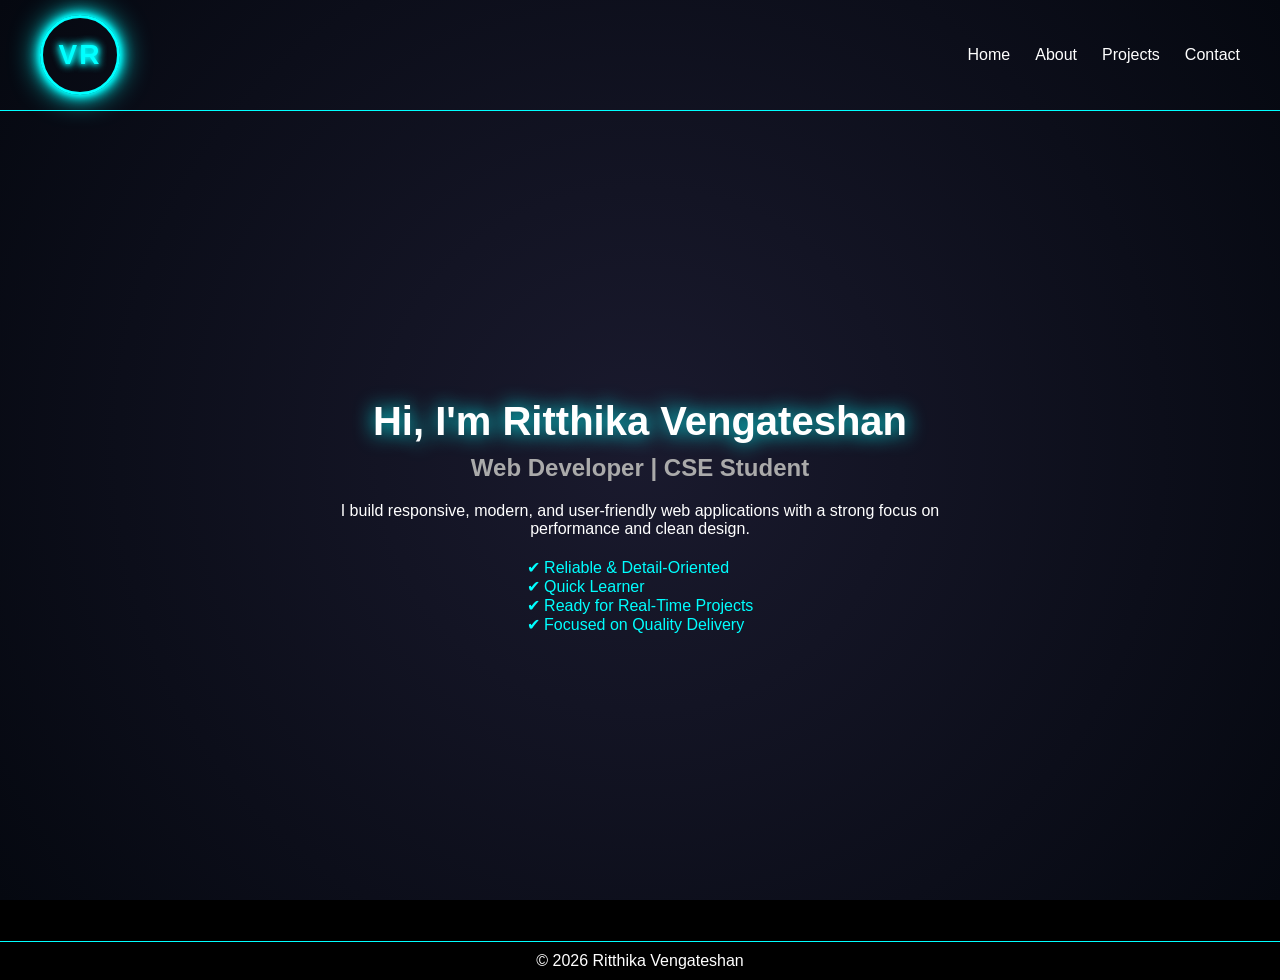
==== index.html @ e11b3d2c "Update index.html" ====
<!DOCTYPE html>
<html>
<head>
<title>Home</title>
<link rel="stylesheet" href="style.css">
</head>
<body>

    <div class="particles" id="particles"></div>
<header>
<nav>
    <div class="logo">VR</div>
    <ul>
        <li><a href="index.html">Home</a></li>
        <li><a href="about.html">About</a></li>
        <li><a href="projects.html">Projects</a></li>
        <li><a href="contact.html">Contact</a></li>
    </ul>
</nav>
</header>

<section class="hero">
    <h1>Hi, I'm Ritthika Vengateshan</h1>
    <h2>Web Developer | CSE Student</h2>

    <p class="intro">
        I build responsive, modern, and user-friendly web applications 
        with a strong focus on performance and clean design.
    </p>

    <p class="trust">
        ✔ Reliable & Detail-Oriented <br>
        ✔ Quick Learner <br>
        ✔ Ready for Real-Time Projects <br>
        ✔ Focused on Quality Delivery
    </p>
</section>

<footer>
    <p>© 2026 Ritthika Vengateshan</p>
</footer>
<script>
        // Simple Particle Generator
        const container = document.getElementById('particles');
        for (let i = 0; i < 50; i++) {
            const p = document.createElement('div');
            p.className = 'particle';
            p.style.left = Math.random() * 100 + '%';
            p.style.top = Math.random() * 100 + '%';
            p.style.width = p.style.height = Math.random() * 5 + 'px';
            p.style.animationDuration = (Math.random() * 10 + 10) + 's';
            p.style.animationDelay = (Math.random() * 5) + 's';
            container.appendChild(p);
        }
    </script>
</body>
</html>
---- style.css ----
* {
    margin: 0;
    padding: 0;
    box-sizing: border-box;
    font-family: 'Segoe UI', sans-serif;
}

body {
    background: #000;
    color: #fff;
}

/* NAVBAR */
nav {
    display: flex;
    justify-content: space-between;
    align-items: center;
    padding: 15px 40px;
    border-bottom: 1px solid #0ff;
}

/* LOGO - BIG NEON STYLE */
.logo {
    width: 80px;
    height: 80px;
    border-radius: 50%;
    
    display: flex;
    justify-content: center;
    align-items: center;

    font-size: 28px;
    font-weight: bold;
    letter-spacing: 2px;

    color: #0ff;
    border: 3px solid #0ff;

    /* NEON GLOW */
    box-shadow:
        0 0 5px #0ff,
        0 0 10px #0ff,
        0 0 15px #0ff,
        0 0 30px #0ff;

    text-shadow:
        0 0 5px #0ff,
        0 0 10px #0ff,
        0 0 10px #0ff;

    transition: 0.3s;
}

/* HOVER EFFECT */
.logo:hover {
    transform: scale(1.1);
    box-shadow:
        0 0 10px #0ff,
        0 0 25px #0ff,
        0 0 50px #0ff,
        0 0 100px #0ff;
}

/* NAV LINKS */
nav ul {
    display: flex;
    list-style: none;
}

nav ul li {
    margin-left: 25px;
}

nav ul li a {
    text-decoration: none;
    color: #fff;
    transition: 0.3s;
}

nav ul li a:hover {
    color: #0ff;
    text-shadow: 0 0 10px #0ff;
}

/* HERO */
.hero {
    height: 90vh;
    display: flex;
    justify-content: center;
    align-items: center;
    flex-direction: column;
}

.hero h1 {
    font-size: 40px;
    text-shadow: 0 0 20px #0ff;
}

.hero h2 {
    margin-top: 10px;
    color: #aaa;
}

.intro {
    margin-top: 20px;
    max-width: 600px;
    text-align: center;
}

.trust {
    margin-top: 20px;
    color: #0ff;
}

/* SECTION */
section {
    padding: 50px;
}

/* BOX */
.box {
    background: #111;
    padding: 20px;
    margin-top: 20px;
    border-radius: 10px;
    border: 1px solid #0ff;
    box-shadow: 0 0 10px rgba(0,255,255,0.3);
}

/* FORM */
input, textarea {
    width: 100%;
    padding: 10px;
    margin-top: 10px;
    background: #000;
    border: 1px solid #0ff;
    color: #fff;
}

button {
    margin-top: 10px;
    padding: 10px;
    background: #0ff;
    border: none;
    cursor: pointer;
    font-weight: bold;
}

button:hover {
    box-shadow: 0 0 15px #0ff;
}
/* --- BACKGROUND ANIMATION --- */
        .particles {
            position: fixed;
            top: 0; left: 0; width: 100%; height: 100%;
            z-index: -1;
            background: radial-gradient(circle at 50% 50%, #1a1a2e 0%, #050810 100%);
        }

        .particle {
            position: absolute;
            background: var(--accent);
            border-radius: 50%;
            opacity: 0.3;
            animation: float 20s infinite linear;
        }

        @keyframes float {
            0% { transform: translateY(0) translateX(0); }
            100% { transform: translateY(-100vh) translateX(50px); }
        }

/* FOOTER */
footer {
    text-align: center;
    padding: 10px;
    border-top: 1px solid #0ff;
    margin-top: 20px;
}
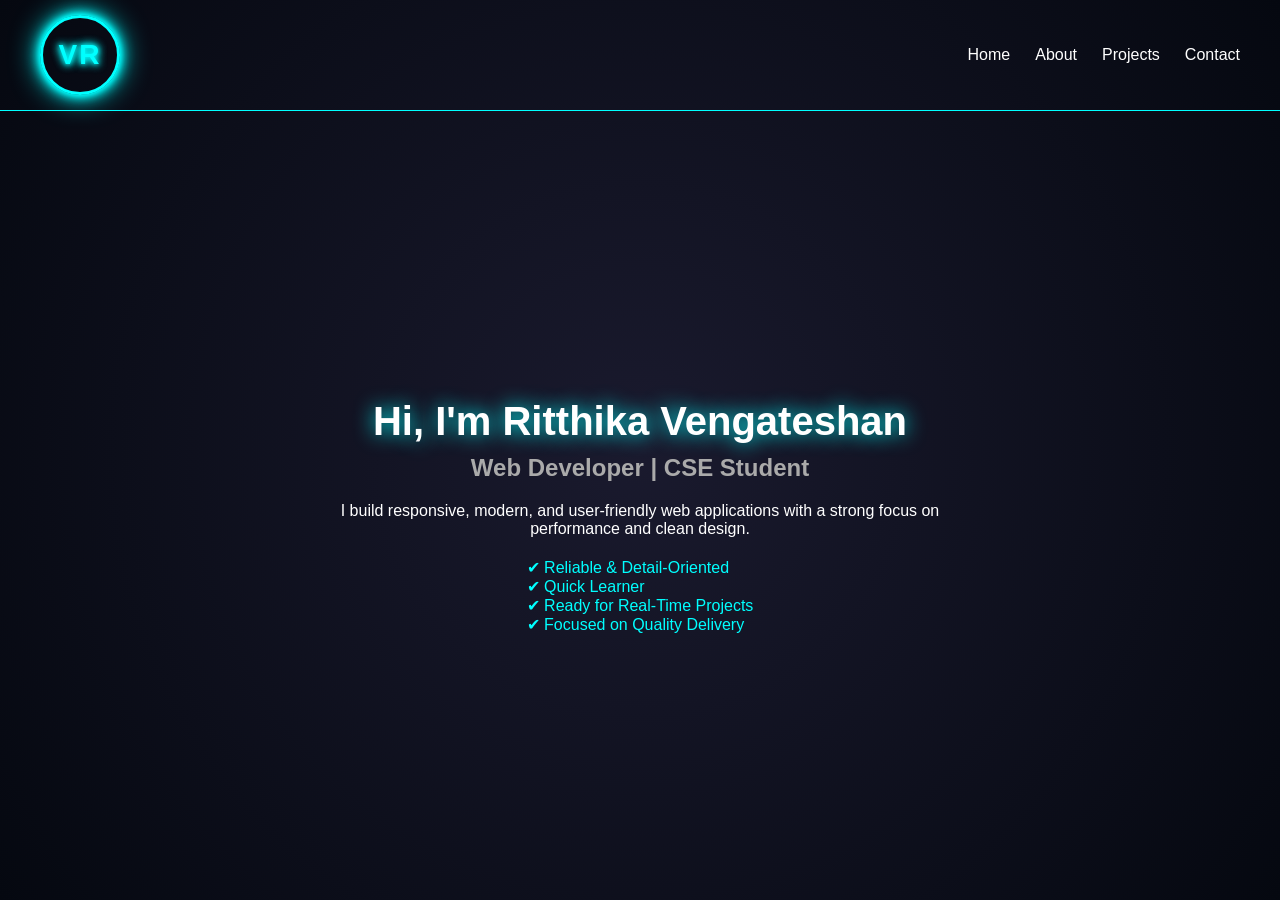
==== commit 11a05956: "Update index.html" ====
--- a/index.html
+++ b/index.html
@@ -6,7 +6,7 @@
 </head>
 <body>
 
-    <div class="particles" id="particles"></div>
+    <div class="particles" id="particles">
 <header>
 <nav>
     <div class="logo">VR</div>
@@ -39,6 +39,7 @@
 <footer>
     <p>© 2026 Ritthika Vengateshan</p>
 </footer>
+        </div>
 <script>
         // Simple Particle Generator
         const container = document.getElementById('particles');
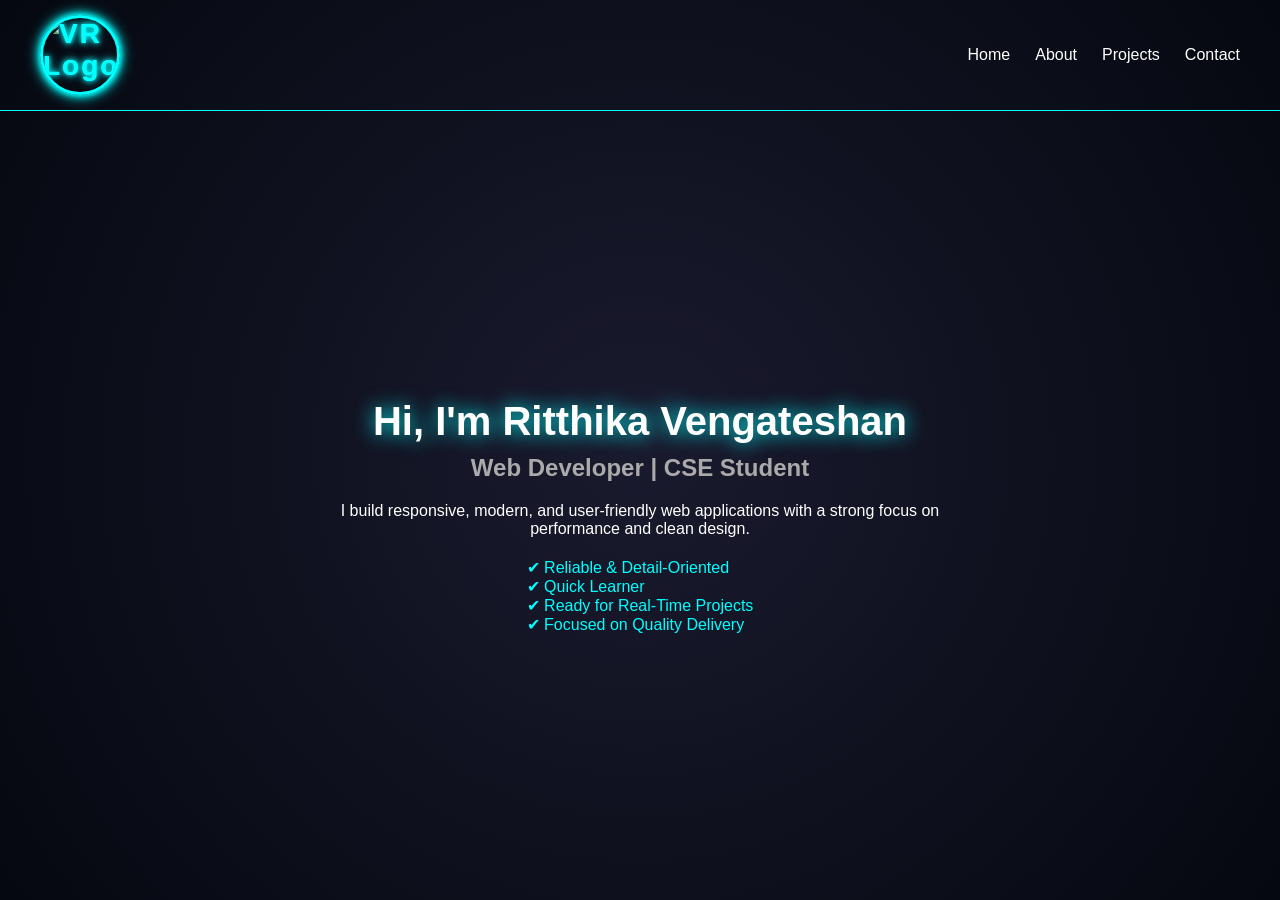
==== commit 2419df37: "Update index.html" ====
--- a/index.html
+++ b/index.html
@@ -9,7 +9,9 @@
     <div class="particles" id="particles">
 <header>
 <nav>
-    <div class="logo">VR</div>
+    <!-- <div class="logo">VR</div> -->
+     <img src="images/vr-logo.png" alt="VR Logo" class="logo">
+
     <ul>
         <li><a href="index.html">Home</a></li>
         <li><a href="about.html">About</a></li>
--- a/style.css
+++ b/style.css
@@ -38,14 +38,14 @@
 
     /* NEON GLOW */
     box-shadow:
+        0 0 0px #0ff,
         0 0 5px #0ff,
         0 0 10px #0ff,
-        0 0 15px #0ff,
-        0 0 30px #0ff;
+        0 0 15px #0ff;
 
     text-shadow:
+        0 0 0px #0ff,
         0 0 5px #0ff,
-        0 0 10px #0ff,
         0 0 10px #0ff;
 
     transition: 0.3s;
@@ -55,10 +55,10 @@
 .logo:hover {
     transform: scale(1.1);
     box-shadow:
-        0 0 10px #0ff,
-        0 0 25px #0ff,
-        0 0 50px #0ff,
-        0 0 100px #0ff;
+        0 0 5px #0ff,
+        0 0 15px #0ff,
+        0 0 30px #0ff,
+        0 0 50px #0ff;
 }
 
 /* NAV LINKS */
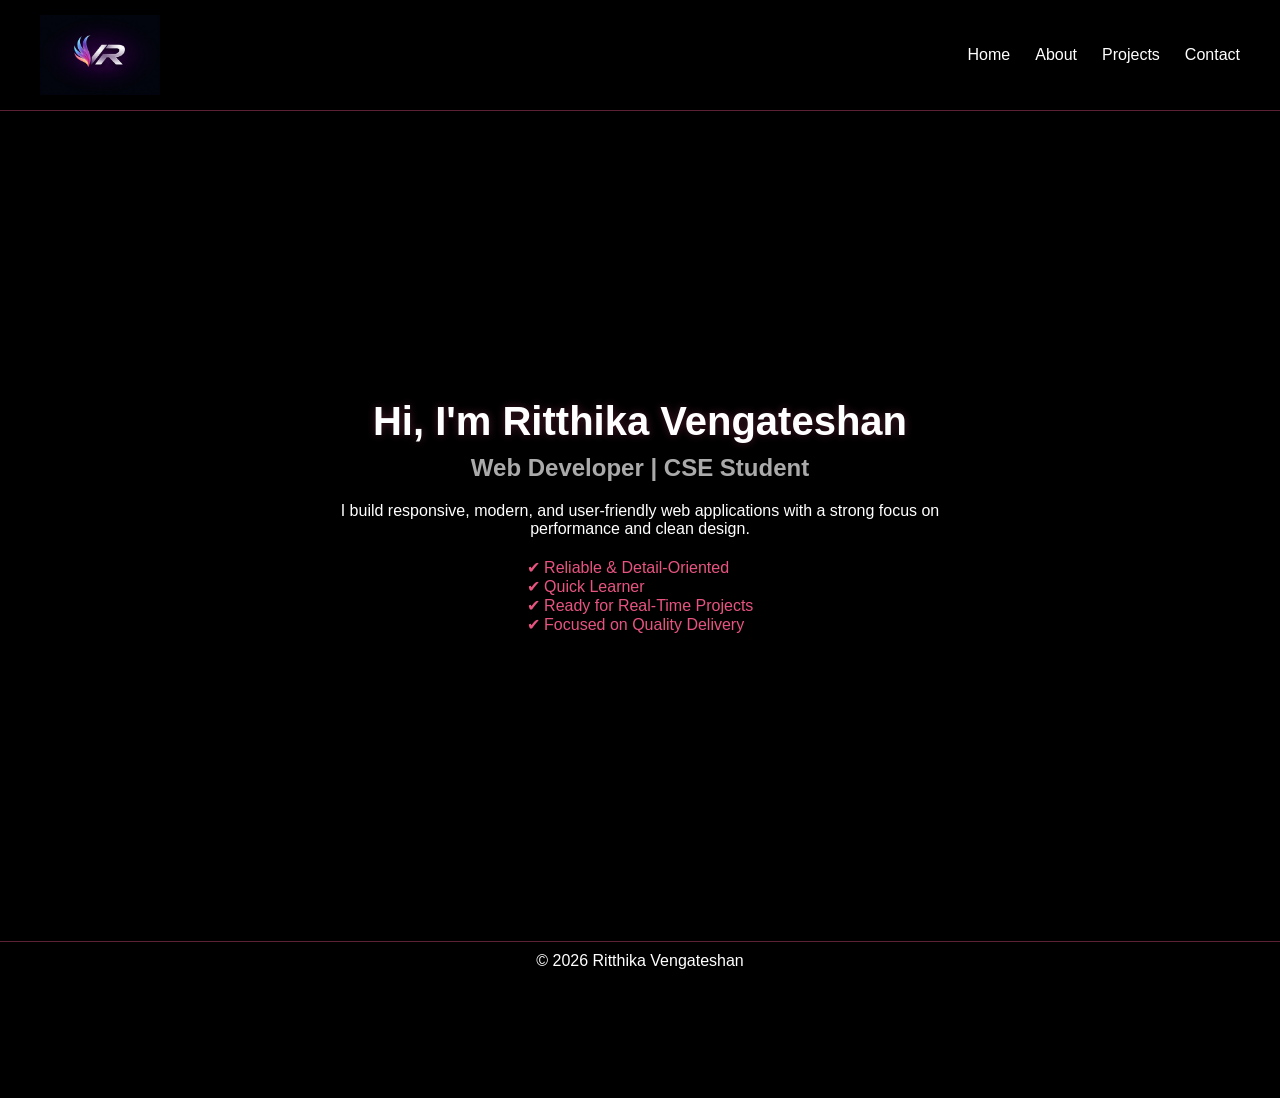
==== commit 067c102c: "Update index.html" ====
--- a/index.html
+++ b/index.html
@@ -10,7 +10,7 @@
 <header>
 <nav>
     <!-- <div class="logo">VR</div> -->
-     <img src="images/vr-logo.png" alt="VR Logo" class="logo">
+     <img src="Futuristic VR logo design.png" alt="VR Logo" class="logo">
 
     <ul>
         <li><a href="index.html">Home</a></li>
--- a/style.css
+++ b/style.css
@@ -1,3 +1,4 @@
+/* RESET */
 * {
     margin: 0;
     padding: 0;
@@ -5,6 +6,12 @@
     font-family: 'Segoe UI', sans-serif;
 }
 
+/* THEME */
+:root {
+    --accent: #e75480; /* soft pink */
+}
+
+/* BODY */
 body {
     background: #000;
     color: #fff;
@@ -16,49 +23,21 @@
     justify-content: space-between;
     align-items: center;
     padding: 15px 40px;
-    border-bottom: 1px solid #0ff;
+    border-bottom: 1px solid rgba(231, 84, 128, 0.4);
 }
 
-/* LOGO - BIG NEON STYLE */
+/* LOGO IMAGE (NO CIRCLE) */
 .logo {
-    width: 80px;
-    height: 80px;
-    border-radius: 50%;
-    
-    display: flex;
-    justify-content: center;
-    align-items: center;
-
-    font-size: 28px;
-    font-weight: bold;
-    letter-spacing: 2px;
-
-    color: #0ff;
-    border: 3px solid #0ff;
-
-    /* NEON GLOW */
-    box-shadow:
-        0 0 0px #0ff,
-        0 0 5px #0ff,
-        0 0 10px #0ff,
-        0 0 15px #0ff;
-
-    text-shadow:
-        0 0 0px #0ff,
-        0 0 5px #0ff,
-        0 0 10px #0ff;
-
+    width: 120px;
+    height: auto;
+    border: none;
+    box-shadow: none;
     transition: 0.3s;
 }
 
-/* HOVER EFFECT */
 .logo:hover {
-    transform: scale(1.1);
-    box-shadow:
-        0 0 5px #0ff,
-        0 0 15px #0ff,
-        0 0 30px #0ff,
-        0 0 50px #0ff;
+    transform: scale(1.05);
+    filter: brightness(1.1);
 }
 
 /* NAV LINKS */
@@ -78,8 +57,7 @@
 }
 
 nav ul li a:hover {
-    color: #0ff;
-    text-shadow: 0 0 10px #0ff;
+    color: var(--accent);
 }
 
 /* HERO */
@@ -93,7 +71,7 @@
 
 .hero h1 {
     font-size: 40px;
-    text-shadow: 0 0 20px #0ff;
+    text-shadow: 0 0 8px rgba(231, 84, 128, 0.3);
 }
 
 .hero h2 {
@@ -109,7 +87,7 @@
 
 .trust {
     margin-top: 20px;
-    color: #0ff;
+    color: var(--accent);
 }
 
 /* SECTION */
@@ -123,8 +101,8 @@
     padding: 20px;
     margin-top: 20px;
     border-radius: 10px;
-    border: 1px solid #0ff;
-    box-shadow: 0 0 10px rgba(0,255,255,0.3);
+    border: 1px solid rgba(231, 84, 128, 0.4);
+    box-shadow: 0 0 6px rgba(231, 84, 128, 0.2);
 }
 
 /* FORM */
@@ -133,47 +111,28 @@
     padding: 10px;
     margin-top: 10px;
     background: #000;
-    border: 1px solid #0ff;
+    border: 1px solid rgba(231, 84, 128, 0.4);
     color: #fff;
 }
 
 button {
     margin-top: 10px;
     padding: 10px;
-    background: #0ff;
+    background: var(--accent);
     border: none;
     cursor: pointer;
     font-weight: bold;
+    color: #fff;
 }
 
 button:hover {
-    box-shadow: 0 0 15px #0ff;
+    box-shadow: 0 0 8px rgba(231, 84, 128, 0.4);
 }
-/* --- BACKGROUND ANIMATION --- */
-        .particles {
-            position: fixed;
-            top: 0; left: 0; width: 100%; height: 100%;
-            z-index: -1;
-            background: radial-gradient(circle at 50% 50%, #1a1a2e 0%, #050810 100%);
-        }
-
-        .particle {
-            position: absolute;
-            background: var(--accent);
-            border-radius: 50%;
-            opacity: 0.3;
-            animation: float 20s infinite linear;
-        }
-
-        @keyframes float {
-            0% { transform: translateY(0) translateX(0); }
-            100% { transform: translateY(-100vh) translateX(50px); }
-        }
 
 /* FOOTER */
 footer {
     text-align: center;
     padding: 10px;
-    border-top: 1px solid #0ff;
+    border-top: 1px solid rgba(231, 84, 128, 0.4);
     margin-top: 20px;
 }
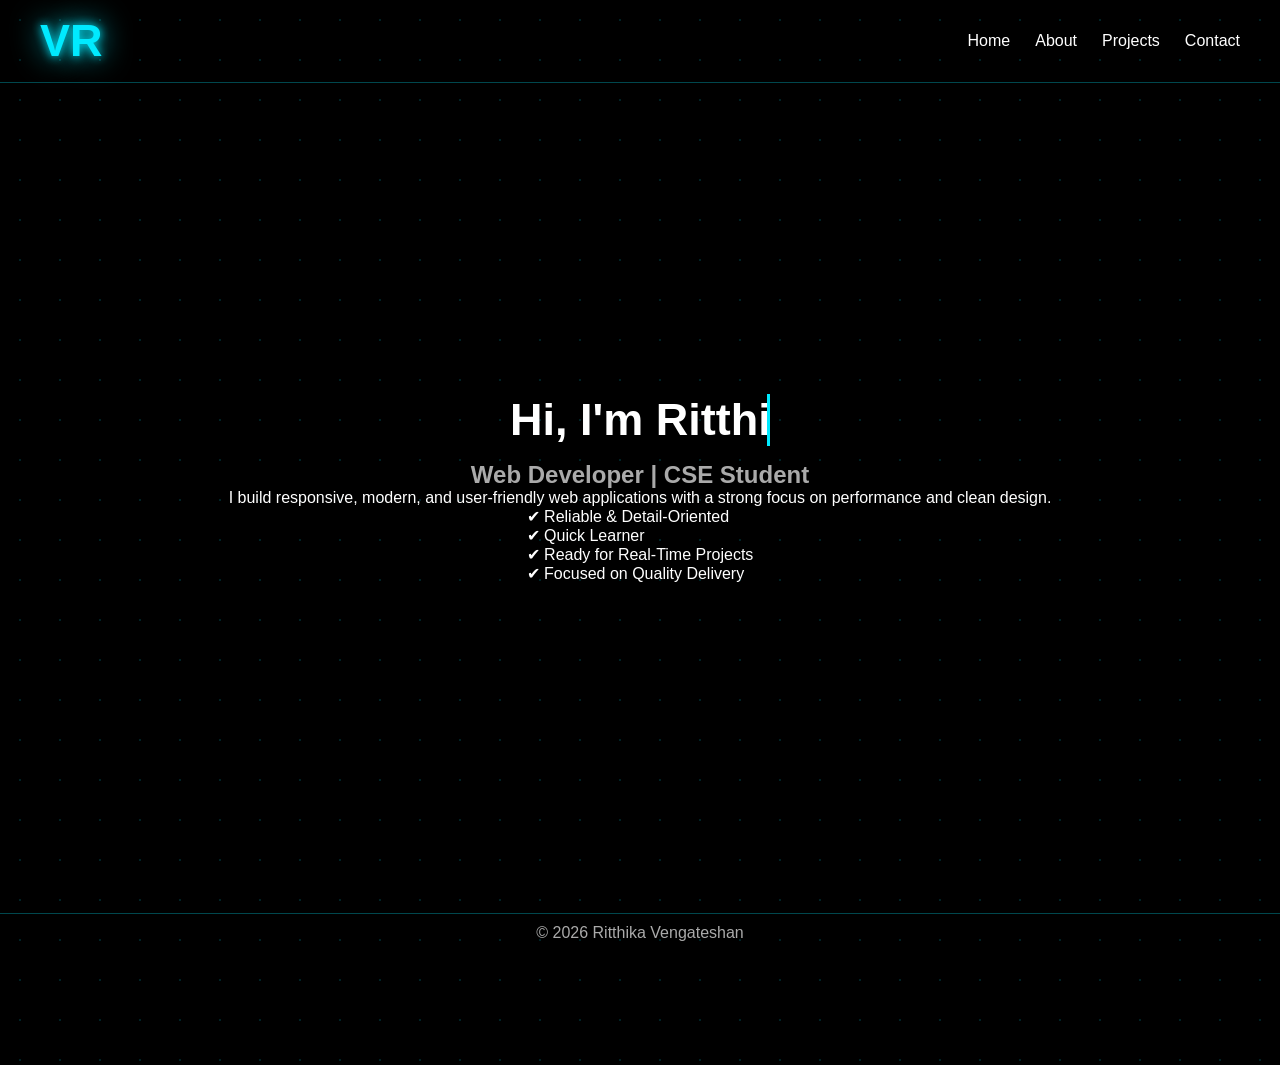
==== commit a6ebafd6: "Update index.html" ====
--- a/index.html
+++ b/index.html
@@ -9,8 +9,8 @@
     <div class="particles" id="particles">
 <header>
 <nav>
-    <!-- <div class="logo">VR</div> -->
-     <img src="Futuristic VR logo design.png" alt="VR Logo" class="logo">
+    <div class="logo">VR</div>
+     <!-- <img src="Futuristic VR logo design.png" alt="VR Logo" class="logo"> -->
 
     <ul>
         <li><a href="index.html">Home</a></li>
--- a/style.css
+++ b/style.css
@@ -8,13 +8,31 @@
 
 /* THEME */
 :root {
-    --accent: #e75480; /* soft pink */
+    --accent: #00eaff;
 }
 
 /* BODY */
 body {
     background: #000;
     color: #fff;
+    overflow-x: hidden;
+}
+
+/* PARTICLE BACKGROUND */
+body::before {
+    content: "";
+    position: fixed;
+    width: 200%;
+    height: 200%;
+    background: radial-gradient(circle, rgba(0,234,255,0.15) 1px, transparent 1px);
+    background-size: 40px 40px;
+    animation: moveParticles 20s linear infinite;
+    z-index: -1;
+}
+
+@keyframes moveParticles {
+    0% { transform: translate(0,0); }
+    100% { transform: translate(-200px,-200px); }
 }
 
 /* NAVBAR */
@@ -23,21 +41,21 @@
     justify-content: space-between;
     align-items: center;
     padding: 15px 40px;
-    border-bottom: 1px solid rgba(231, 84, 128, 0.4);
+    border-bottom: 1px solid rgba(0, 234, 255, 0.3);
 }
 
-/* LOGO IMAGE (NO CIRCLE) */
+/* LOGO */
 .logo {
-    width: 120px;
-    height: auto;
-    border: none;
-    box-shadow: none;
-    transition: 0.3s;
+    font-size: 45px;
+    font-weight: bold;
+    color: var(--accent);
+    text-shadow: 0 0 10px var(--accent), 0 0 30px var(--accent);
+    animation: glowPulse 2s infinite alternate;
 }
 
-.logo:hover {
-    transform: scale(1.05);
-    filter: brightness(1.1);
+@keyframes glowPulse {
+    from { text-shadow: 0 0 10px var(--accent); }
+    to { text-shadow: 0 0 25px var(--accent), 0 0 50px var(--accent); }
 }
 
 /* NAV LINKS */
@@ -51,13 +69,14 @@
 }
 
 nav ul li a {
+    color: #fff;
     text-decoration: none;
-    color: #fff;
     transition: 0.3s;
 }
 
 nav ul li a:hover {
     color: var(--accent);
+    text-shadow: 0 0 10px var(--accent);
 }
 
 /* HERO */
@@ -69,25 +88,28 @@
     flex-direction: column;
 }
 
+/* TYPING EFFECT */
 .hero h1 {
-    font-size: 40px;
-    text-shadow: 0 0 8px rgba(231, 84, 128, 0.3);
+    font-size: 45px;
+    border-right: 3px solid var(--accent);
+    white-space: nowrap;
+    overflow: hidden;
+    width: 0;
+    animation: typing 4s steps(20) forwards, blink 0.8s infinite;
+}
+
+@keyframes typing {
+    from { width: 0 }
+    to { width: 260px }
+}
+
+@keyframes blink {
+    50% { border-color: transparent; }
 }
 
 .hero h2 {
-    margin-top: 10px;
+    margin-top: 15px;
     color: #aaa;
-}
-
-.intro {
-    margin-top: 20px;
-    max-width: 600px;
-    text-align: center;
-}
-
-.trust {
-    margin-top: 20px;
-    color: var(--accent);
 }
 
 /* SECTION */
@@ -95,14 +117,29 @@
     padding: 50px;
 }
 
-/* BOX */
+/* GLOWING BORDER BOX */
 .box {
-    background: #111;
+    background: #0a0a0a;
     padding: 20px;
     margin-top: 20px;
-    border-radius: 10px;
-    border: 1px solid rgba(231, 84, 128, 0.4);
-    box-shadow: 0 0 6px rgba(231, 84, 128, 0.2);
+    border-radius: 12px;
+    position: relative;
+}
+
+/* ANIMATED BORDER */
+.box::before {
+    content: "";
+    position: absolute;
+    inset: -2px;
+    border-radius: 12px;
+    background: linear-gradient(45deg, transparent, var(--accent), transparent);
+    animation: borderMove 4s linear infinite;
+    z-index: -1;
+}
+
+@keyframes borderMove {
+    0% { background-position: 0 0; }
+    100% { background-position: 300% 0; }
 }
 
 /* FORM */
@@ -111,28 +148,38 @@
     padding: 10px;
     margin-top: 10px;
     background: #000;
-    border: 1px solid rgba(231, 84, 128, 0.4);
+    border: 1px solid rgba(0,234,255,0.4);
     color: #fff;
 }
 
+input:focus, textarea:focus {
+    outline: none;
+    box-shadow: 0 0 10px var(--accent);
+}
+
+/* BUTTON */
 button {
     margin-top: 10px;
     padding: 10px;
-    background: var(--accent);
-    border: none;
+    background: transparent;
+    border: 1px solid var(--accent);
+    color: var(--accent);
     cursor: pointer;
-    font-weight: bold;
-    color: #fff;
+    border-radius: 5px;
+    transition: 0.3s;
 }
 
 button:hover {
-    box-shadow: 0 0 8px rgba(231, 84, 128, 0.4);
+    background: var(--accent);
+    color: #000;
+    box-shadow: 0 0 15px var(--accent);
 }
 
 /* FOOTER */
 footer {
     text-align: center;
     padding: 10px;
-    border-top: 1px solid rgba(231, 84, 128, 0.4);
+    border-top: 1px solid rgba(0,234,255,0.3);
     margin-top: 20px;
+    color: #aaa;
 }
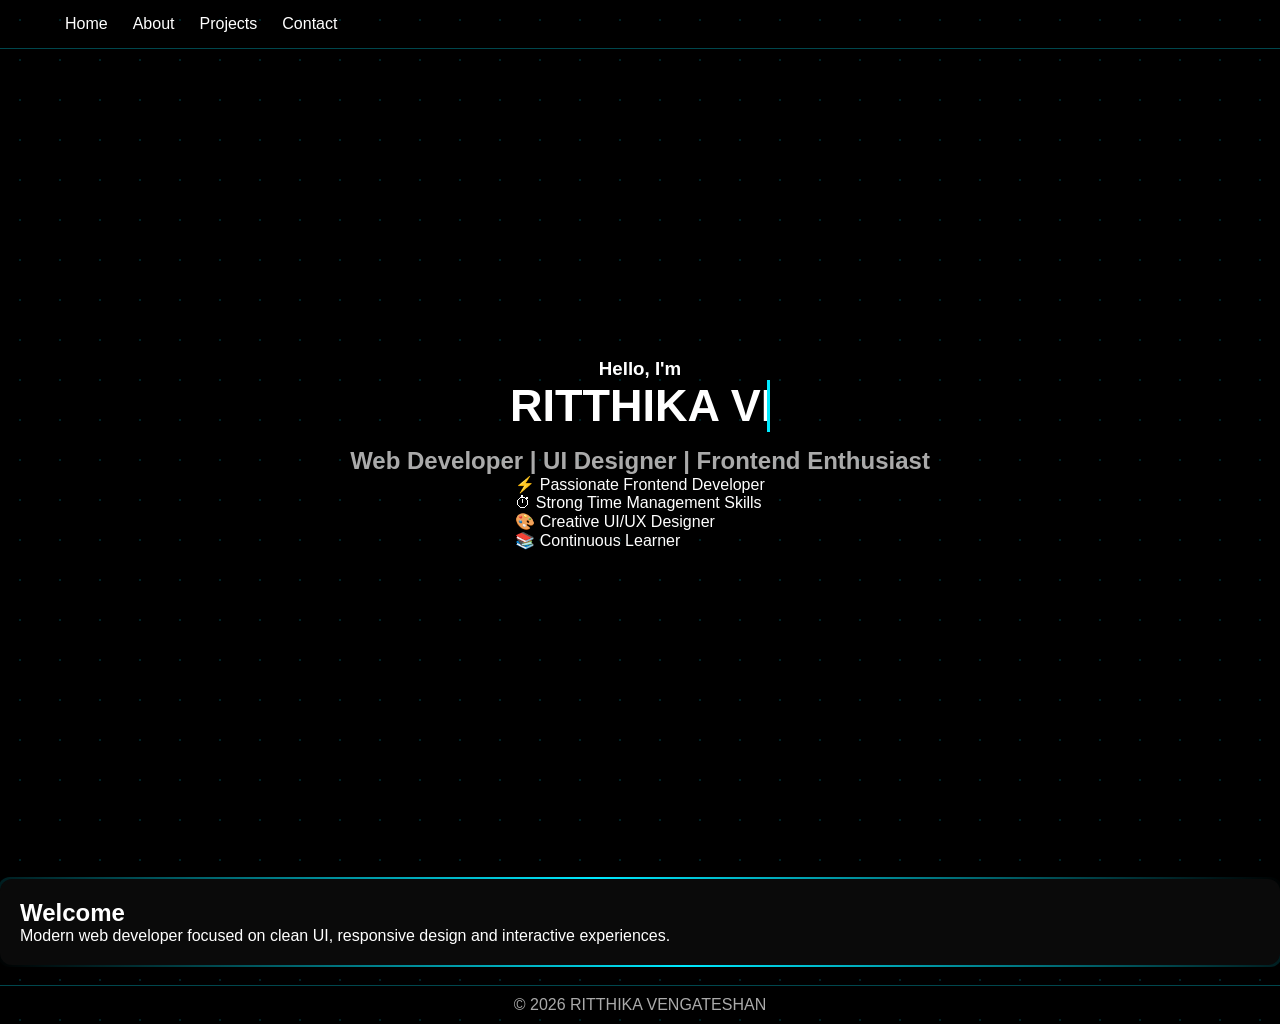
==== commit b0f340b0: "Update index.html" ====
--- a/index.html
+++ b/index.html
@@ -1,17 +1,18 @@
 <!DOCTYPE html>
-<html>
+<html lang="en">
 <head>
+<meta charset="UTF-8">
+<meta name="viewport" content="width=device-width, initial-scale=1.0">
 <title>Home</title>
 <link rel="stylesheet" href="style.css">
 </head>
+
 <body>
 
-    <div class="particles" id="particles">
-<header>
+<div class="cursor"></div>
+<div class="cursor-trail"></div>
+
 <nav>
-    <div class="logo">VR</div>
-     <!-- <img src="Futuristic VR logo design.png" alt="VR Logo" class="logo"> -->
-
     <ul>
         <li><a href="index.html">Home</a></li>
         <li><a href="about.html">About</a></li>
@@ -19,42 +20,34 @@
         <li><a href="contact.html">Contact</a></li>
     </ul>
 </nav>
-</header>
 
 <section class="hero">
-    <h1>Hi, I'm Ritthika Vengateshan</h1>
-    <h2>Web Developer | CSE Student</h2>
+    <h3 class="greet">Hello, I'm</h3>
 
-    <p class="intro">
-        I build responsive, modern, and user-friendly web applications 
-        with a strong focus on performance and clean design.
-    </p>
+   <h1 class="welcome-text">
 
-    <p class="trust">
-        ✔ Reliable & Detail-Oriented <br>
-        ✔ Quick Learner <br>
-        ✔ Ready for Real-Time Projects <br>
-        ✔ Focused on Quality Delivery
-    </p>
+<span class="name-text">RITTHIKA VENGATESHAN</span>
+
+
+</h1> 
+
+    <h2 class="sub-text">Web Developer | UI Designer | Frontend Enthusiast</h2>
+
+    <div class="points">
+        <div class="point">⚡ Passionate Frontend Developer</div>
+        <div class="point">⏱ Strong Time Management Skills</div>
+        <div class="point">🎨 Creative UI/UX Designer</div>
+        <div class="point">📚 Continuous Learner</div>
+    </div>
 </section>
 
-<footer>
-    <p>© 2026 Ritthika Vengateshan</p>
-</footer>
-        </div>
-<script>
-        // Simple Particle Generator
-        const container = document.getElementById('particles');
-        for (let i = 0; i < 50; i++) {
-            const p = document.createElement('div');
-            p.className = 'particle';
-            p.style.left = Math.random() * 100 + '%';
-            p.style.top = Math.random() * 100 + '%';
-            p.style.width = p.style.height = Math.random() * 5 + 'px';
-            p.style.animationDuration = (Math.random() * 10 + 10) + 's';
-            p.style.animationDelay = (Math.random() * 5) + 's';
-            container.appendChild(p);
-        }
-    </script>
+<section class="box">
+<h2>Welcome</h2>
+<p>Modern web developer focused on clean UI, responsive design and interactive experiences.</p>
+</section>
+
+<footer>© 2026 RITTHIKA VENGATESHAN</footer>
+
+<script src="script.js"></script>
 </body>
 </html>
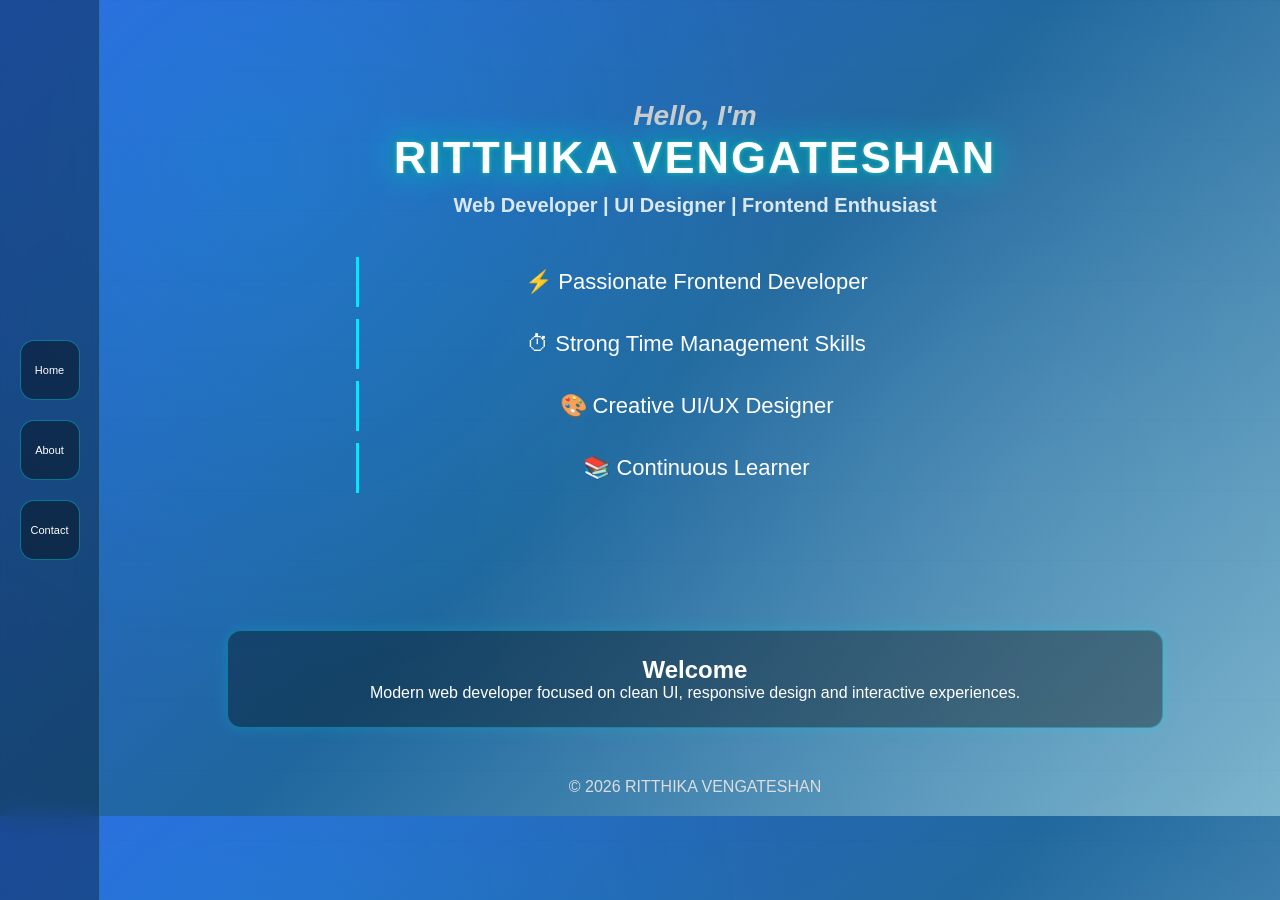
==== commit f19e47f4: "Update index.html" ====
--- a/index.html
+++ b/index.html
@@ -16,7 +16,6 @@
     <ul>
         <li><a href="index.html">Home</a></li>
         <li><a href="about.html">About</a></li>
-        <li><a href="projects.html">Projects</a></li>
         <li><a href="contact.html">Contact</a></li>
     </ul>
 </nav>
--- a/style.css
+++ b/style.css
@@ -1,185 +1,323 @@
-/* RESET */
-* {
-    margin: 0;
-    padding: 0;
-    box-sizing: border-box;
-    font-family: 'Segoe UI', sans-serif;
-}
-
-/* THEME */
-:root {
-    --accent: #00eaff;
-}
-
-/* BODY */
-body {
-    background: #000;
-    color: #fff;
-    overflow-x: hidden;
-}
-
-/* PARTICLE BACKGROUND */
-body::before {
-    content: "";
-    position: fixed;
-    width: 200%;
-    height: 200%;
-    background: radial-gradient(circle, rgba(0,234,255,0.15) 1px, transparent 1px);
-    background-size: 40px 40px;
-    animation: moveParticles 20s linear infinite;
-    z-index: -1;
-}
-
-@keyframes moveParticles {
-    0% { transform: translate(0,0); }
-    100% { transform: translate(-200px,-200px); }
-}
-
-/* NAVBAR */
-nav {
-    display: flex;
-    justify-content: space-between;
-    align-items: center;
-    padding: 15px 40px;
-    border-bottom: 1px solid rgba(0, 234, 255, 0.3);
-}
-
-/* LOGO */
-.logo {
-    font-size: 45px;
-    font-weight: bold;
-    color: var(--accent);
-    text-shadow: 0 0 10px var(--accent), 0 0 30px var(--accent);
-    animation: glowPulse 2s infinite alternate;
-}
-
-@keyframes glowPulse {
-    from { text-shadow: 0 0 10px var(--accent); }
-    to { text-shadow: 0 0 25px var(--accent), 0 0 50px var(--accent); }
-}
-
-/* NAV LINKS */
-nav ul {
-    display: flex;
-    list-style: none;
-}
-
-nav ul li {
-    margin-left: 25px;
-}
-
-nav ul li a {
-    color: #fff;
-    text-decoration: none;
-    transition: 0.3s;
-}
-
-nav ul li a:hover {
-    color: var(--accent);
-    text-shadow: 0 0 10px var(--accent);
+*{
+    margin:0;
+    padding:0;
+    box-sizing:border-box;
+    font-family:'Segoe UI',sans-serif;
+}
+
+:root{
+    --accent:#00eaff;
+}
+
+body{
+    background:
+    radial-gradient(circle at 20% 20%, rgba(0,234,255,0.12), transparent 45%),
+    radial-gradient(circle at 80% 60%, rgba(255,255,255,0.06), transparent 50%),
+    linear-gradient(135deg,#2e68e3,#1f679e,#79b3cc);
+    color:#fff;
+    overflow-x:hidden;
+    padding-left:110px;
+}
+
+body::before{
+    content:"";
+    position:fixed;
+    inset:0;
+    background-image:
+    linear-gradient(rgba(3,76,82,0.04) 1px, transparent 1px),
+    linear-gradient(90deg, rgba(0,234,255,0.04) 1px, transparent 1px);
+    background-size:70px 70px;
+    opacity:0.3;
+    z-index:0;
+}
+
+/* NAVIGATION */
+nav{
+    position:fixed;
+    top:0;
+    left:0;
+    width:100px;
+    height:100vh;
+    display:flex;
+    justify-content:center;
+    align-items:center;
+    background:rgba(0,8,9,0.35);
+    backdrop-filter:blur(12px);
+    border-right:1px solid rgba(129,222,231,0.25);
+    z-index:1000;
+}
+
+nav ul{
+    display:flex;
+    flex-direction:column;
+    gap:20px;
+    list-style:none;
+}
+
+nav ul li a{
+    display:flex;
+    justify-content:center;
+    align-items:center;
+    width:60px;
+    height:60px;
+    border-radius:14px;
+    background:rgba(0,0,0,0.4);
+    border:1px solid rgba(0,234,255,0.4);
+    color:#fff;
+    text-decoration:none;
+    font-size:11px;
+    transition:0.3s;
+}
+
+nav ul li a:hover{
+    background:rgba(0,234,255,0.12);
+    color:#53e2ef;
+    transform:translateX(6px);
+    box-shadow:0 0 20px rgba(0,234,255,0.5);
+}
+
+/* TITLES */
+.title{
+    text-align:center;
+    margin:40px 0;
+    font-size:40px;
+    text-transform:uppercase;
+    text-shadow:0 0 12px var(--accent);
 }
 
 /* HERO */
-.hero {
-    height: 90vh;
-    display: flex;
-    justify-content: center;
-    align-items: center;
-    flex-direction: column;
-}
-
-/* TYPING EFFECT */
-.hero h1 {
-    font-size: 45px;
-    border-right: 3px solid var(--accent);
-    white-space: nowrap;
-    overflow: hidden;
-    width: 0;
-    animation: typing 4s steps(20) forwards, blink 0.8s infinite;
-}
-
-@keyframes typing {
-    from { width: 0 }
-    to { width: 260px }
-}
-
-@keyframes blink {
-    50% { border-color: transparent; }
-}
-
-.hero h2 {
-    margin-top: 15px;
-    color: #aaa;
-}
-
-/* SECTION */
-section {
-    padding: 50px;
-}
-
-/* GLOWING BORDER BOX */
-.box {
-    background: #0a0a0a;
-    padding: 20px;
-    margin-top: 20px;
-    border-radius: 12px;
-    position: relative;
-}
-
-/* ANIMATED BORDER */
-.box::before {
-    content: "";
-    position: absolute;
-    inset: -2px;
-    border-radius: 12px;
-    background: linear-gradient(45deg, transparent, var(--accent), transparent);
-    animation: borderMove 4s linear infinite;
-    z-index: -1;
-}
-
-@keyframes borderMove {
-    0% { background-position: 0 0; }
-    100% { background-position: 300% 0; }
-}
-
-/* FORM */
-input, textarea {
-    width: 100%;
-    padding: 10px;
-    margin-top: 10px;
-    background: #000;
-    border: 1px solid rgba(0,234,255,0.4);
-    color: #fff;
-}
-
-input:focus, textarea:focus {
-    outline: none;
-    box-shadow: 0 0 10px var(--accent);
+.hero{
+    text-align:center;
+    padding:100px 20px;
+}
+
+.greet{
+    color:#ccc;
+    font-size:28px;
+    font-style:italic;
+}
+
+.welcome-text{
+    font-size:45px;
+    letter-spacing:2px;
+    color:#fff;
+    text-shadow:
+    0 0 5px #23bdcb,
+    0 0 15px #0a6a72,
+    0 0 30px #00eaff;
+}
+
+.sub-text{
+    color:#dbe8f0;
+    margin-top:10px;
+    font-size:20px;
+    font-weight:600;
+}
+
+/* POINTS */
+.points{
+    margin-top:40px;
+    font-size:22px;
+}
+
+.point{
+    width:60%;
+    margin:12px auto;
+    padding:12px;
+    border-left:3px solid var(--accent);
+    transition:0.3s;
+}
+
+.point:hover{
+    background:rgba(0,234,255,0.08);
+    transform:translateX(5px);
+}
+
+/* BOX */
+.box{
+    width:80%;
+    margin:25px auto;
+    padding:25px;
+    background:rgba(0,0,0,0.35);
+    border:1px solid rgba(0,234,255,0.35);
+    border-radius:14px;
+    box-shadow:0 0 15px rgba(0,234,255,0.18);
+    text-align:center;
+    transition:0.35s ease;
+    position:relative;
+    z-index:2;
+}
+
+.box:hover,
+.box:active{
+    border-color:#00eaff;
+    box-shadow:
+    0 0 10px rgba(0,234,255,0.45),
+    0 0 25px rgba(0,234,255,0.35),
+    0 0 40px rgba(0,234,255,0.2);
+    transform:translateY(-4px);
+}
+
+.box h2,
+.box h3,
+.box p{
+    color:#fff;
+}
+
+/* CONTACT FORM */
+input,
+textarea{
+    width:100%;
+    margin-top:14px;
+    padding:14px;
+    border-radius:10px;
+    border:1px solid rgba(0,234,255,0.35);
+    background:rgba(0,20,30,0.8);
+    color:#fff;
+    font-size:16px;
+    outline:none;
+    transition:0.3s;
+    position:relative;
+    z-index:3;
+}
+
+input:focus,
+textarea:focus{
+    border-color:#00eaff;
+    box-shadow:
+    0 0 8px rgba(0,234,255,0.5),
+    0 0 18px rgba(0,234,255,0.35);
+}
+
+textarea{
+    min-height:130px;
+    resize:none;
 }
 
 /* BUTTON */
-button {
-    margin-top: 10px;
-    padding: 10px;
-    background: transparent;
-    border: 1px solid var(--accent);
-    color: var(--accent);
-    cursor: pointer;
-    border-radius: 5px;
-    transition: 0.3s;
-}
-
-button:hover {
-    background: var(--accent);
-    color: #000;
-    box-shadow: 0 0 15px var(--accent);
-}
-
+button{
+    margin-top:18px;
+    padding:12px 28px;
+    border-radius:10px;
+    border:1px solid #00eaff;
+    background:transparent;
+    color:#00eaff;
+    cursor:pointer;
+    font-size:16px;
+    transition:0.3s;
+}
+
+button:hover{
+    background:#00eaff;
+    color:#000;
+    box-shadow:
+    0 0 12px rgba(0,234,255,0.6),
+    0 0 25px rgba(0,234,255,0.35);
+}
+.contact-info p{
+    font-size:20px;
+    margin:18px 0;
+}
+
+.contact-info a{
+    color:#00eaff;
+    text-decoration:none;
+    font-weight:bold;
+}
+
+.contact-info a:hover{
+    text-shadow:0 0 10px #00eaff;
+}
 /* FOOTER */
-footer {
-    text-align: center;
-    padding: 10px;
-    border-top: 1px solid rgba(0,234,255,0.3);
-    margin-top: 20px;
-    color: #aaa;
-}
+footer{
+    text-align:center;
+    padding:20px;
+    color:#ddd;
+    margin-top:30px;
+}
+
+/* MOBILE */
+@media (max-width:768px){
+
+    body{
+        padding-left:0;
+        padding-top:90px;
+    }
+
+    nav{
+        width:100%;
+        height:80px;
+        top:0;
+        left:0;
+        border-right:none;
+        border-bottom:1px solid rgba(129,222,231,0.25);
+    }
+
+    nav ul{
+        flex-direction:row;
+        gap:12px;
+    }
+
+    nav ul li a{
+        width:55px;
+        height:55px;
+        font-size:10px;
+    }
+
+    nav ul li a:hover{
+        transform:none;
+    }
+
+    .title{
+        font-size:28px;
+    }
+
+    .hero{
+        padding:60px 15px;
+    }
+
+    .welcome-text{
+        font-size:30px;
+    }
+
+    .greet{
+        font-size:20px;
+    }
+
+    .sub-text{
+        font-size:16px;
+    }
+
+    .points{
+        font-size:18px;
+    }
+
+    .point{
+        width:92%;
+    }
+
+    .box{
+        width:92%;
+        padding:18px;
+    }
+
+    .box h2,
+    .box h3{
+        font-size:24px;
+    }
+
+    .box p{
+        font-size:16px;
+        line-height:1.6;
+    }
+
+    input,
+    textarea{
+        font-size:15px;
+        padding:12px;
+    }
+
+    button{
+        width:100%;
+    }
+}
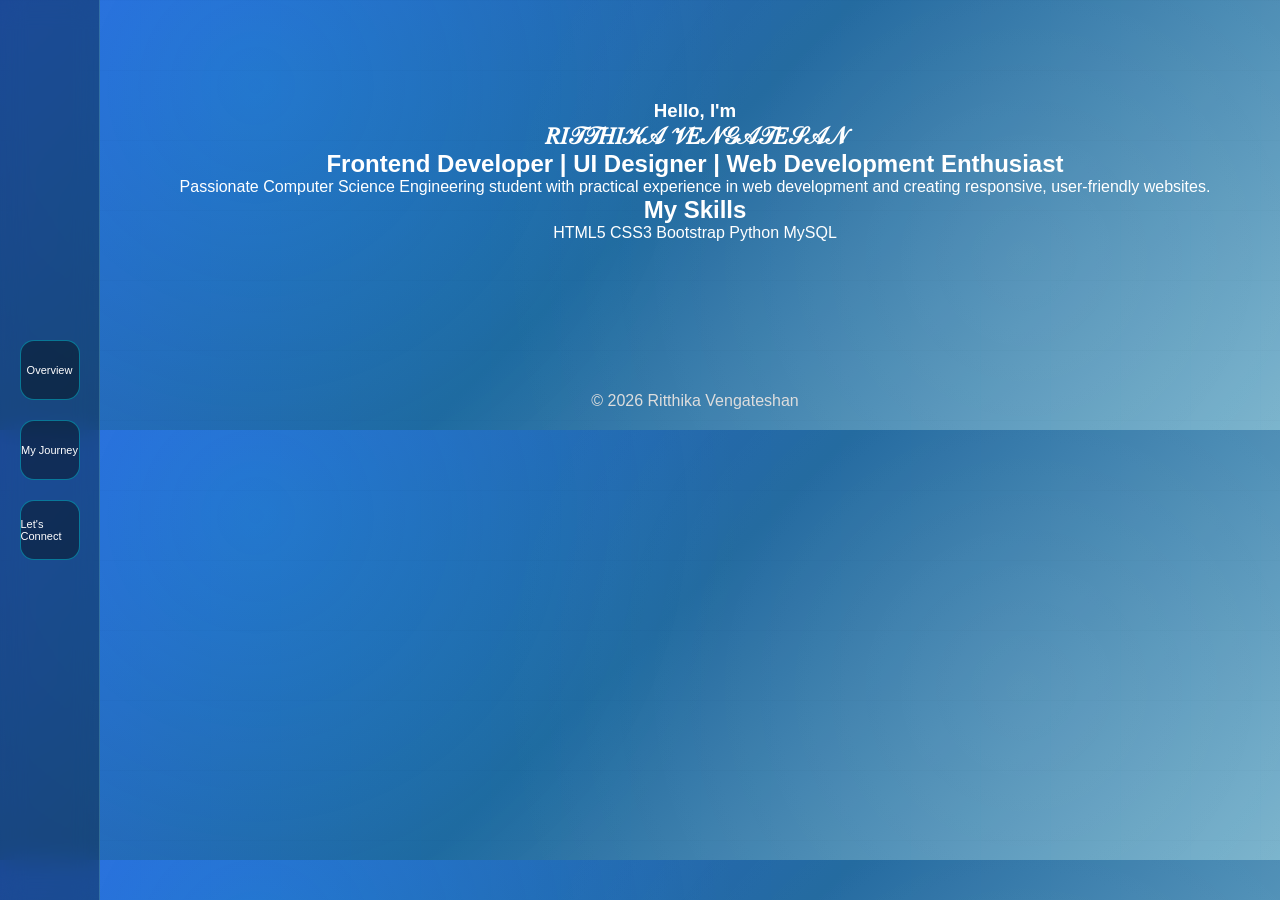
==== commit 1ed48314: "Update index.html" ====
--- a/index.html
+++ b/index.html
@@ -1,52 +1,52 @@
 <!DOCTYPE html>
 <html lang="en">
 <head>
+    <link href="https://fonts.googleapis.com/css2?family=Space+Grotesk:wght@500;700&display=swap" rel="stylesheet">
 <meta charset="UTF-8">
 <meta name="viewport" content="width=device-width, initial-scale=1.0">
-<title>Home</title>
+<title>Ritthika Vengateshan | Portfolio</title>
 <link rel="stylesheet" href="style.css">
 </head>
 
 <body>
 
-<div class="cursor"></div>
-<div class="cursor-trail"></div>
+<nav>
 
-<nav>
     <ul>
-        <li><a href="index.html">Home</a></li>
-        <li><a href="about.html">About</a></li>
-        <li><a href="contact.html">Contact</a></li>
+        <li><a href="index.html" class="active">Overview</a></li>
+        <li><a href="about.html">My Journey</a></li>
+        <li><a href="contact.html">Let's Connect</a></li>
     </ul>
 </nav>
 
 <section class="hero">
-    <h3 class="greet">Hello, I'm</h3>
 
-   <h1 class="welcome-text">
+    <h3>Hello, I'm</h3>
 
-<span class="name-text">RITTHIKA VENGATESHAN</span>
+    <h1>𝑅𝐼𝒯𝒯𝐻𝐼𝒦𝒜 𝒱𝐸𝒩𝒢𝒜𝒯𝐸𝒮𝒜𝒩 </h1>
 
+    <h2>Frontend Developer | UI Designer | Web Development Enthusiast</h2>
 
-</h1> 
+    <p>
+        Passionate Computer Science Engineering student with practical
+        experience in web development and creating responsive,
+        user-friendly websites.
+    </p>
 
-    <h2 class="sub-text">Web Developer | UI Designer | Frontend Enthusiast</h2>
+    <div class="skills">
+        <h2>My Skills</h2>
+        <span>HTML5</span>
+        <span>CSS3</span>
+        <span>Bootstrap</span>
+        <span>Python</span>
+        <span>MySQL</span>
+    </div>
 
-    <div class="points">
-        <div class="point">⚡ Passionate Frontend Developer</div>
-        <div class="point">⏱ Strong Time Management Skills</div>
-        <div class="point">🎨 Creative UI/UX Designer</div>
-        <div class="point">📚 Continuous Learner</div>
-    </div>
 </section>
 
-<section class="box">
-<h2>Welcome</h2>
-<p>Modern web developer focused on clean UI, responsive design and interactive experiences.</p>
-</section>
+<footer>
+    © 2026 Ritthika Vengateshan
+</footer>
 
-<footer>© 2026 RITTHIKA VENGATESHAN</footer>
-
-<script src="script.js"></script>
 </body>
 </html>
